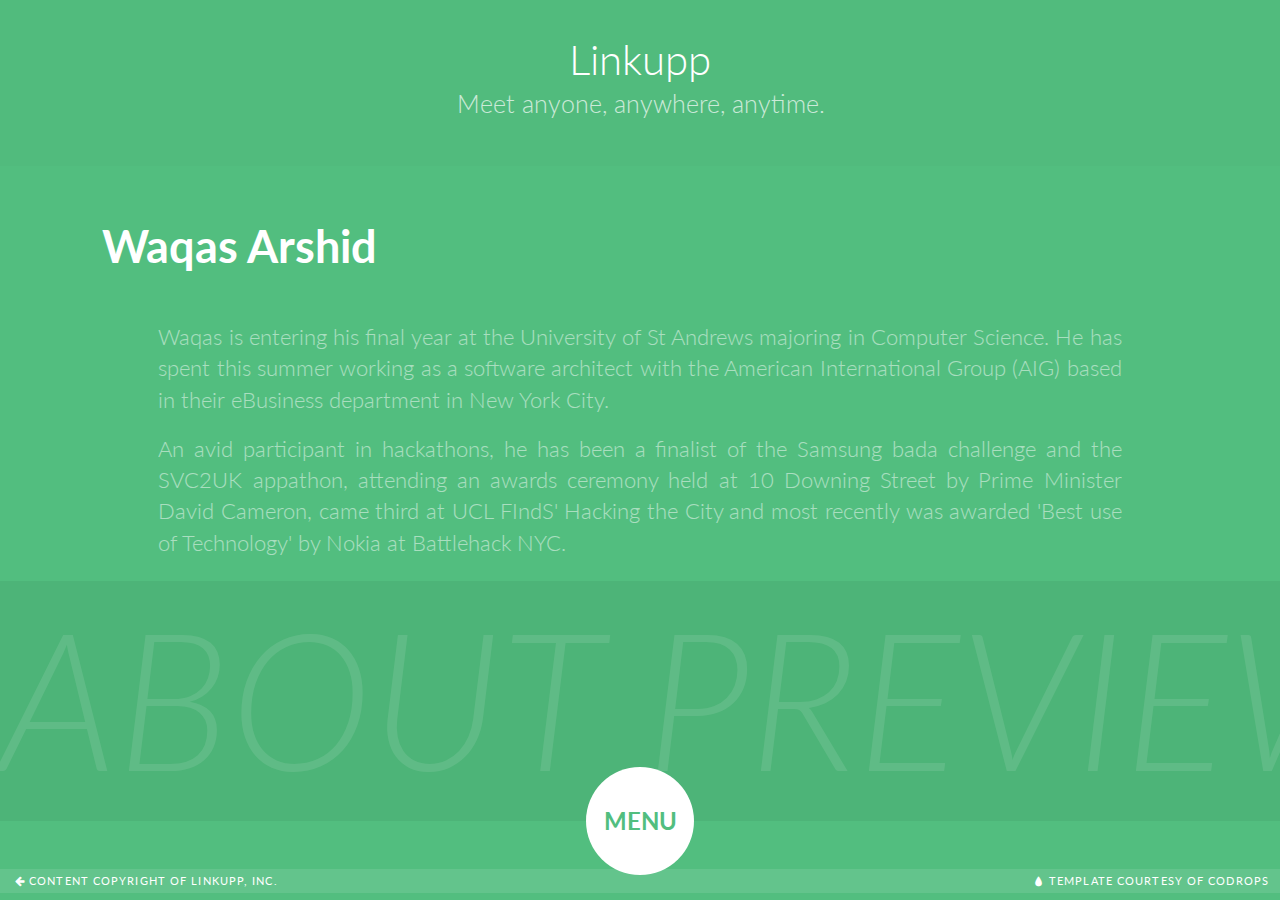
==== contact.html @ 0c0c974d "adding content" ====
<!DOCTYPE html>
<html lang="en" class="no-js">
	<head>
		<meta charset="UTF-8" />
		<meta http-equiv="X-UA-Compatible" content="IE=edge,chrome=1"> 
		<meta name="viewport" content="width=device-width, initial-scale=1.0"> 
		<title>Linkupp | Revolutionary Social Tool</title>
		<meta name="keywords" content="socialising, modern, apps, data, location, promotion, linkupp, meet" />
		<meta authors="Content by Waqas Arshid and Lucas Schieder | Theme by Sara Soueidan">
		<link rel="stylesheet" type="text/css" href="css/normalize.css" />
		<link rel="stylesheet" type="text/css" href="css/demo.css" />
		<link rel="stylesheet" type="text/css" href="css/component.css" />
		<script src="js/modernizr-2.6.2.min.js"></script>
	</head>
	<body>
		<div class="container">
			<!-- Logo and Slogan -->
			<header>
				<h1>Linkupp <span>Meet anyone, anywhere, anytime.</span></h1>	
			</header>
			<!-- Mission statement and Brief -->
			<section>
				<h1>Waqas Arshid</h1>
				<p>Waqas is entering his final year at the University of St Andrews majoring in Computer Science. He has spent this summer working as a software architect with the American International Group (AIG) based in their eBusiness department in New York City.</p>

				<p>An avid participant in hackathons, he has been a finalist of the Samsung bada challenge and the SVC2UK appathon, attending an awards ceremony held at 10 Downing Street by Prime Minister David Cameron, came third at UCL FIndS' Hacking the City and most recently was awarded 'Best use of Technology' by Nokia at Battlehack NYC.</p>
			</section>
			<!-- Site navigation wheel; courtesy of Codrops -->
			<div class="component">
				<h2>About Preview</h2>
				<!-- Start Nav Structure -->
				<button class="cn-button" id="cn-button">Menu</button>
				<div class="cn-wrapper" id="cn-wrapper">
					<ul>
						<li><a href="#"><span></span></a></li>
						<li><a href="#"><span></span></a></li>
						<li><a href="index.html"><span>About</span></a></li>
						<li><a href="preview.html"><span>Preview</span></a></li>
						<li><a href="http://twitter.com/getlinkupp"><span>Follow</span></a></li>
						<li><a href="#"><span></span></a></li>
						<li><a href="#"><span></span></a></li>
					 </ul>
				</div>
				<!-- End of Nav Structure -->
			</div>
			<!-- Acknowledgements and Footer -->
			<div class="codrops-top clearfix">
				<a class="codrops-icon codrops-icon-prev" href="twitter.com/getlinkupp"><span>Content copyright of Linkupp, Inc.</span></a>
				<span class="right"><a class="codrops-icon codrops-icon-drop" href="http://tympanus.net/codrops/?p=16114"><span>Template courtesy of Codrops</span></a></span>
			</div>
		</div><!-- close container -->
		<script src="js/polyfills.js"></script>
		<script src="js/demo.js"></script>
	</body>
---- css/demo.css ----
@import url(http://fonts.googleapis.com/css?family=Lato:300,400,700);
@font-face {
	font-family: 'codropsicons';
	src:url('../fonts/codropsicons/codropsicons.eot');
	src:url('../fonts/codropsicons/codropsicons.eot?#iefix') format('embedded-opentype'),
		url('../fonts/codropsicons/codropsicons.woff') format('woff'),
		url('../fonts/codropsicons/codropsicons.ttf') format('truetype'),
		url('../fonts/codropsicons/codropsicons.svg#codropsicons') format('svg');
	font-weight: normal;
	font-style: normal;
}

.container > header,
.codrops-top,
.container > section {
	font-family: 'Lato', Arial, sans-serif;
}

.container > header {
	margin: 0 auto;
	padding: 2em;
	text-align: center;
	background: rgba(0,0,0,0.01);
}

.container > header h1 {
	font-size: 2.625em;
	line-height: 1.3;
	margin: 0;
	font-weight: 300;
}

.container > header span {
	display: block;
	font-size: 60%;
	opacity: 0.7;
	padding: 0 0 0.6em 0.1em;
}

/* To Navigation Style */
.codrops-top {
	background: #f06060;
	background: rgba(255, 255, 255, 0.1);
	text-transform: uppercase;
	width: 100%;
	font-size: 0.69em;
	line-height: 2.2;
}

.codrops-top a {
	text-decoration: none;
	padding: 0 1em;
	letter-spacing: 0.1em;
	color: #fff;
	display: inline-block;
}

.codrops-top a:hover {
	background: rgba(255,255,255,0.95);
	color: #777;
}

.codrops-top span.right {
	float: right;
}

.codrops-top span.right a {
	float: left;
	display: block;
}

.codrops-icon:before {
	font-family: 'codropsicons';
	margin: 0 4px;
	speak: none;
	font-style: normal;
	font-weight: normal;
	font-variant: normal;
	text-transform: none;
	line-height: 1;
	-webkit-font-smoothing: antialiased;
}

.codrops-icon-drop:before {
	content: "\e001";
}

.codrops-icon-prev:before {
	content: "\e004";
}

/* Demo Buttons Style */
.codrops-demos {
	padding-top: 1em;
	font-size: 0.9em;
}

.codrops-demos a {
	text-decoration: none;
	outline: none;
	display: inline-block;
	margin: 0.5em;
	padding: 0.7em 1.1em;
	border: 3px solid #fff;
	color: #fff;
	font-weight: 700;
}

.codrops-demos a:hover,
.codrops-demos a.current-demo,
.codrops-demos a.current-demo:hover {
	opacity: 0.6;
}

.container > section {
	padding: 1em;
	font-size: 1.4em;
	max-width: 50em;
	margin: 0 auto;
}

.container > section p {
	padding-top: 0.8em;
	padding-left: 2.5em;
	padding-right: 2.5em;
	text-align: justify;
	opacity: 0.5;
	font-weight: 300;
	line-height: 1.4;
}

@media screen and (max-width: 25em) {

	.codrops-icon span {
		display: none;
	}

}
---- css/component.css ----
* {
	position: relative;
	-moz-box-sizing: border-box;
	box-sizing: border-box;
	margin: 0;
	padding: 0;
	list-style: none;
}

html,
body {
	height: 100%;
}

body {
	background: #52be7f;
	color: #fff;
}

.component {
	position: relative;
	margin-bottom: 3em;
	height: 15em;
	background: rgba(0,0,0,0.05);
	font-family: 'Lato', Arial, sans-serif;
}

.component > h2 {
	position: absolute;
	overflow: hidden;
	width: 100%;
	text-align: center;
	text-transform: uppercase;
	white-space: nowrap;
	font-weight: 300;
	font-style: italic;
	font-size: 12em;
	opacity: 0.1;
	cursor: default;
}

.cn-button {
	position: absolute;
	top: 100%;
	left: 50%;
	z-index: 11;
	margin-top: -2.25em;
	margin-left: -2.25em;
	padding-top: 0em;
	width: 4.5em;
	height: 4.5em;
	border: none;
	border-radius: 50%;
	background: none;
	background-color: #fff;
	color: #52be7f;
	text-align: center;
	font-weight: 700;
	font-size: 1.5em;
	text-transform: uppercase;
	cursor: pointer;
	-webkit-backface-visibility: hidden;
}

.csstransforms .cn-wrapper {
	position: absolute;
	top: 100%;
	left: 50%;
	z-index: 10;
	margin-top: -13em;
	margin-left: -13.5em;
	width: 27em;
	height: 27em;
	border-radius: 50%;
	background: transparent;
	opacity: 0;
	-webkit-transition: all .3s ease 0.3s;
	-moz-transition: all .3s ease 0.3s;
	transition: all .3s ease 0.3s;
	-webkit-transform: scale(0.1);
	-ms-transform: scale(0.1);
	-moz-transform: scale(0.1);
	transform: scale(0.1);
	pointer-events: none;
	overflow: hidden;
}

/*cover to prevent extra space of anchors from being clickable*/
.csstransforms .cn-wrapper:after{
  content:".";
  display:block;
  font-size:2em;
  width:6.2em;
  height:6.2em;
  position: absolute;
  left: 50%;
  margin-left: -3.1em;
  top:50%;
  margin-top: -3.1em;
  border-radius: 50%;
  z-index:10;
  color: transparent;
}

.csstransforms .opened-nav {
	border-radius: 50%;
	opacity: 1;
	-webkit-transition: all .3s ease;
	-moz-transition: all .3s ease;
	transition: all .3s ease;
	-webkit-transform: scale(1);
	-moz-transform: scale(1);
	-ms-transform: scale(1);
	transform: scale(1);
	pointer-events: auto;
}

.csstransforms .cn-wrapper li {
	position: absolute;
	top: 50%;
	left: 50%;
	overflow: hidden;
	margin-top: -1.3em;
	margin-left: -10em;
	width: 10em;
	height: 10em;
	font-size: 1.5em;
	-webkit-transition: all .3s ease;
	-moz-transition: all .3s ease;
	transition: all .3s ease;
	-webkit-transform: rotate(76deg) skew(60deg);
	-moz-transform: rotate(76deg) skew(60deg);
	-ms-transform: rotate(76deg) skew(60deg);
	transform: rotate(76deg) skew(60deg);
	-webkit-transform-origin: 100% 100%;
	-moz-transform-origin: 100% 100%;
	transform-origin: 100% 100%;
	pointer-events: none;
}

.csstransforms .cn-wrapper li a {
	position: absolute;
	right: -7.25em;
	bottom: -7.25em;
	display: block;
	width: 14.5em;
	height: 14.5em;
	border-radius: 50%;
	background: #429a67;
	background: -webkit-radial-gradient(transparent 35%, #429a67 35%);
	background: -moz-radial-gradient(transparent 35%, #429a67 35%);
	background: radial-gradient(transparent 35%, #429a67 35%);
	color: #fff;
	text-align: center;
	text-decoration: none;
	font-size: 1.2em;
	line-height: 2;
	-webkit-transform: skew(-60deg) rotate(-75deg) scale(1);
	-moz-transform: skew(-60deg) rotate(-75deg) scale(1);
	-ms-transform: skew(-60deg) rotate(-75deg) scale(1);
	transform: skew(-60deg) rotate(-75deg) scale(1);
	-webkit-backface-visibility: hidden;
	backface-visibility: hidden;
	pointer-events: auto;
}

.csstransforms .cn-wrapper li a span {
	position: relative;
	top: 1.8em;
	display: block;
	font-size: .5em;
	font-weight: 700;
	text-transform: uppercase;
}

.csstransforms .cn-wrapper li a:hover,
.csstransforms .cn-wrapper li a:active,
.csstransforms .cn-wrapper li a:focus {
	background: -webkit-radial-gradient(transparent 35%, #449e6a 35%);
	background: -moz-radial-gradient(transparent 35%, #449e6a 35%);
	background: radial-gradient(transparent 35%, #449e6a 35%);
}

.csstransforms .opened-nav li {
	-webkit-transition: all .3s ease .3s;
	-moz-transition: all .3s ease .3s;
	transition: all .3s ease .3s;
}

.csstransforms .opened-nav li:first-child {
	-webkit-transform: rotate(-20deg) skew(60deg);
	-moz-transform: rotate(-20deg) skew(60deg);
	-ms-transform: rotate(-20deg) skew(60deg);
	transform: rotate(-20deg) skew(60deg);
}

.csstransforms .opened-nav li:nth-child(2) {
	-webkit-transform: rotate(12deg) skew(60deg);
	-moz-transform: rotate(12deg) skew(60deg);
	-ms-transform: rotate(12deg) skew(60deg);
	transform: rotate(12deg) skew(60deg);
}

.csstransforms .opened-nav  li:nth-child(3) {
	-webkit-transform: rotate(44deg) skew(60deg);
	-moz-transform: rotate(44deg) skew(60deg);
	-ms-transform: rotate(44deg) skew(60deg);
	transform: rotate(44deg) skew(60deg);
}

.csstransforms .opened-nav li:nth-child(4) {
	-webkit-transform: rotate(76deg) skew(60deg);
	-moz-transform: rotate(76deg) skew(60deg);
	-ms-transform: rotate(76deg) skew(60deg);
	transform: rotate(76deg) skew(60deg);
}

.csstransforms .opened-nav li:nth-child(5) {
	-webkit-transform: rotate(108deg) skew(60deg);
	-moz-transform: rotate(108deg) skew(60deg);
	-ms-transform: rotate(108deg) skew(60deg);
	transform: rotate(108deg) skew(60deg);
}

.csstransforms .opened-nav li:nth-child(6) {
	-webkit-transform: rotate(140deg) skew(60deg);
	-moz-transform: rotate(140deg) skew(60deg);
	-ms-transform: rotate(140deg) skew(60deg);
	transform: rotate(140deg) skew(60deg);
}

.csstransforms .opened-nav li:nth-child(7) {
	-webkit-transform: rotate(172deg) skew(60deg);
	-moz-transform: rotate(172deg) skew(60deg);
	-ms-transform: rotate(172deg) skew(60deg);
	transform: rotate(172deg) skew(60deg);
}

.no-csstransforms .cn-wrapper {
	overflow: hidden;
	margin: 10em auto;
	padding: .5em;
	text-align: center;
}

.no-csstransforms .cn-wrapper ul {
	display: inline-block;
}

.no-csstransforms .cn-wrapper li {
	float: left;
	width: 5em;
	height: 5em;
	background-color: #fff;
	text-align: center;
	font-size: 1em;
	line-height: 5em;
}

.no-csstransforms .cn-wrapper li a {
	display: block;
	width: 100%;
	height: 100%;
	color: inherit;
	text-decoration: none;
}

.no-csstransforms .cn-wrapper li a:hover,
.no-csstransforms .cn-wrapper li a:active,
.no-csstransforms .cn-wrapper li a:focus {
	background-color: #f8f8f8;
}

.no-csstransforms .cn-wrapper li.active a{
	background-color: #6F325C;
	color: #fff;
}

.no-csstransforms .cn-button {
	display: none;
}

@media only screen and (max-width: 620px) {
	.no-csstransforms li {
		width: 4em;
		height: 4em;
		line-height: 4em;
	}
}

@media only screen and (max-width: 500px) {
	.no-ccstransforms .cn-wrapper {
		padding: .5em;
	}

	.no-csstransforms .cn-wrapper li {
		width: 4em;
		height: 4em;
		font-size: .9em;
		line-height: 4em;
	}
}

@media only screen and (max-width: 480px) {
	.csstransforms .cn-wrapper {
		font-size: .68em;
	}

	.cn-button {
		font-size: 1em;
	}
}

@media only screen and (max-width:420px) {
	.no-csstransforms .cn-wrapper li {
		width: 100%;
		height: 3em;
		line-height: 3em;
	}
}
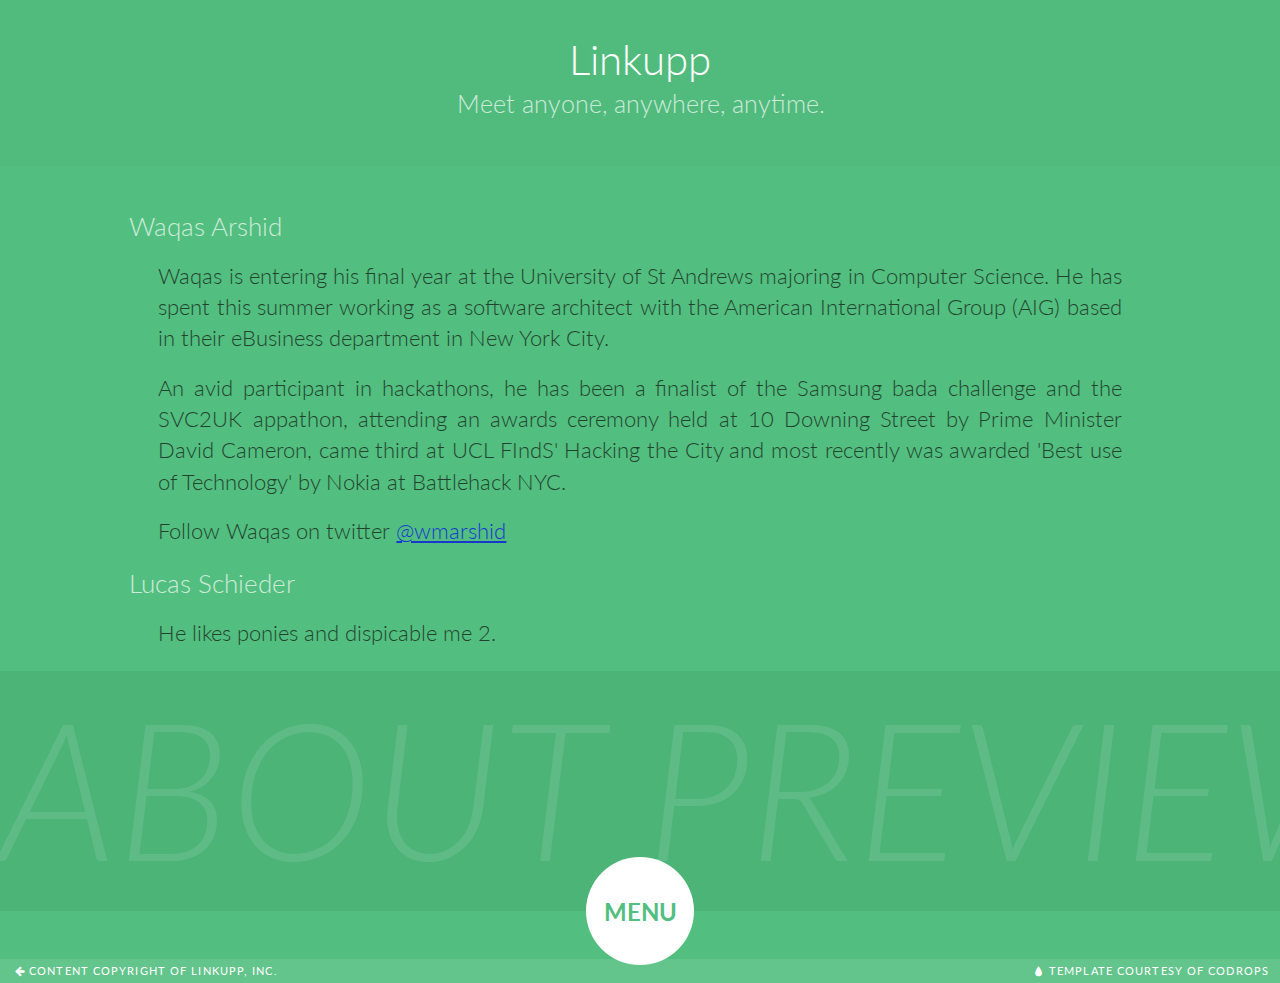
==== commit c7f30168: "style changes" ====
--- a/contact.html
+++ b/contact.html
@@ -20,10 +20,13 @@
 			</header>
 			<!-- Mission statement and Brief -->
 			<section>
-				<h1>Waqas Arshid</h1>
+				<h3>Waqas Arshid</h3>
 				<p>Waqas is entering his final year at the University of St Andrews majoring in Computer Science. He has spent this summer working as a software architect with the American International Group (AIG) based in their eBusiness department in New York City.</p>
+				<p>An avid participant in hackathons, he has been a finalist of the Samsung bada challenge and the SVC2UK appathon, attending an awards ceremony held at 10 Downing Street by Prime Minister David Cameron, came third at UCL FIndS' Hacking the City and most recently was awarded 'Best use of Technology' by Nokia at Battlehack NYC.</p>
+				<p>Follow Waqas on twitter <a href="http://twitter.com/wmarshid">@wmarshid</a></p>
 
-				<p>An avid participant in hackathons, he has been a finalist of the Samsung bada challenge and the SVC2UK appathon, attending an awards ceremony held at 10 Downing Street by Prime Minister David Cameron, came third at UCL FIndS' Hacking the City and most recently was awarded 'Best use of Technology' by Nokia at Battlehack NYC.</p>
+				<h3>Lucas Schieder</h3>
+				<p>He likes ponies and dispicable me 2.</p>
 			</section>
 			<!-- Site navigation wheel; courtesy of Codrops -->
 			<div class="component">
--- a/css/demo.css
+++ b/css/demo.css
@@ -119,12 +119,21 @@
 	margin: 0 auto;
 }
 
+.container > section h3 {
+	color: #fff;
+	padding-top: 0.8em;
+	padding-left: 1em;
+	opacity: 0.7;
+	font-weight: 300;
+}
+
 .container > section p {
+	color: #0F0F0E;
 	padding-top: 0.8em;
 	padding-left: 2.5em;
 	padding-right: 2.5em;
 	text-align: justify;
-	opacity: 0.5;
+	opacity: 0.7;
 	font-weight: 300;
 	line-height: 1.4;
 }
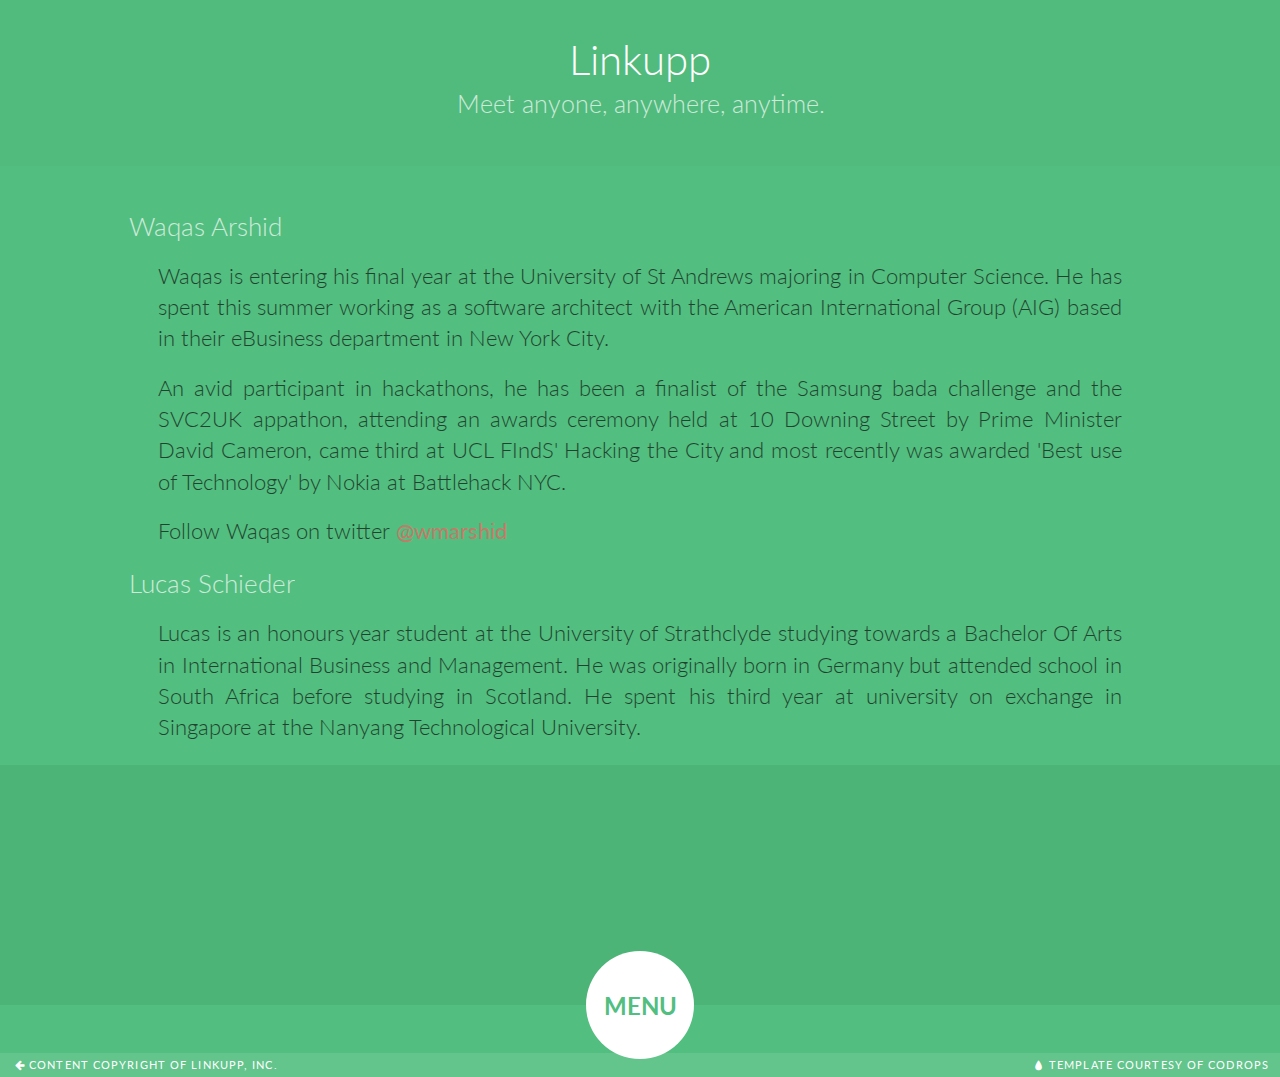
==== commit 0eca1729: "content complete" ====
--- a/contact.html
+++ b/contact.html
@@ -26,11 +26,11 @@
 				<p>Follow Waqas on twitter <a href="http://twitter.com/wmarshid">@wmarshid</a></p>
 
 				<h3>Lucas Schieder</h3>
-				<p>He likes ponies and dispicable me 2.</p>
+				<p>Lucas is an honours year student at the University of Strathclyde studying towards a Bachelor Of Arts in International Business and Management. He was originally born in Germany but attended school in South Africa before studying in Scotland. He spent his third year at university on exchange in Singapore at the Nanyang Technological University.</p>
 			</section>
 			<!-- Site navigation wheel; courtesy of Codrops -->
 			<div class="component">
-				<h2>About Preview</h2>
+				<!--<h2>About Preview</h2>-->
 				<!-- Start Nav Structure -->
 				<button class="cn-button" id="cn-button">Menu</button>
 				<div class="cn-wrapper" id="cn-wrapper">
--- a/css/demo.css
+++ b/css/demo.css
@@ -138,6 +138,26 @@
 	line-height: 1.4;
 }
 
+.container > section p > a {
+	text-decoration: none;
+	color: #f06060;
+	opacity: 1.0;
+	font-weight: 400;
+}
+
+.container > section p > a:hover,
+.container > section p > a:focus {
+	outline: none;
+}
+
+.container > section p > a:hover {
+	text-decoration: underline;
+}
+
+.container > section p > a:visited {
+	color: #A84343;
+}
+
 @media screen and (max-width: 25em) {
 
 	.codrops-icon span {
--- a/css/component.css
+++ b/css/component.css
@@ -164,6 +164,10 @@
 	pointer-events: auto;
 }
 
+.csstransforms .cn-wrapper .empty li a {
+	
+}
+
 .csstransforms .cn-wrapper li a span {
 	position: relative;
 	top: 1.8em;
